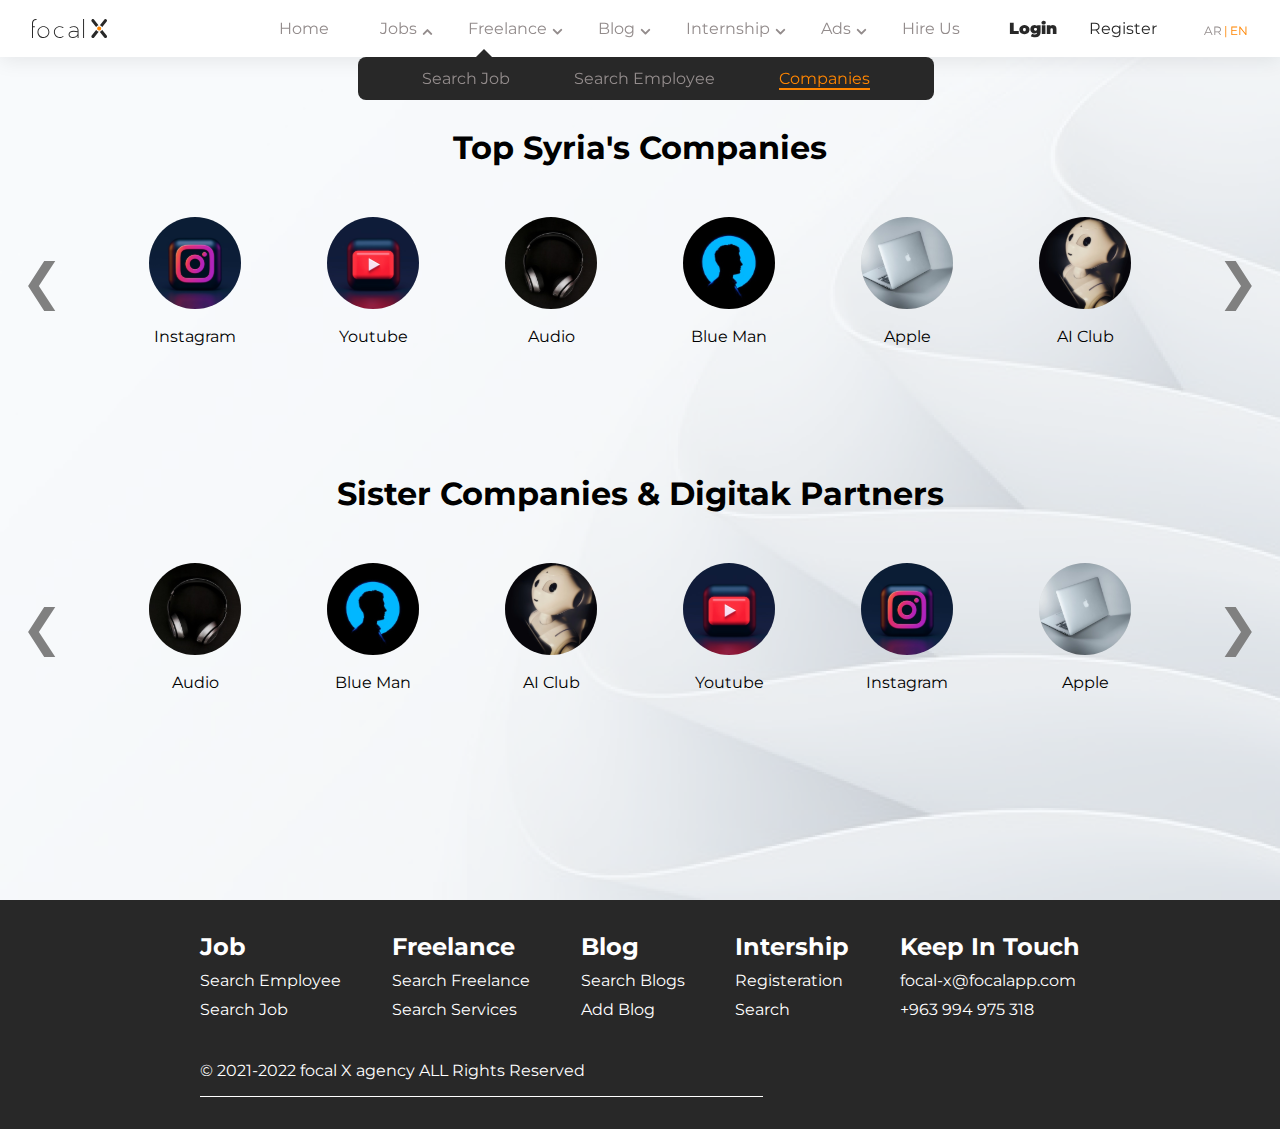
==== companies.html @ e7ad870e "add files for Task4" ====
<!DOCTYPE html>
<html lang="en">
    <head>
        <meta charset="UTF-8">
        <meta http-equiv="X-UA-Compatible" content="IE=edge">
        <meta name="viewport" content="width=device-width, initial-scale=1.0">
        <link rel="stylesheet" href="./assets/css/companies.css" />
        <link rel="preconnect" href="https://fonts.googleapis.com">
        <link rel="preconnect" href="https://fonts.gstatic.com" crossorigin>
        <link
            href="https://fonts.googleapis.com/css2?family=Montserrat&display=swap"
            rel="stylesheet">
        <link rel="stylesheet"
            href="https://cdnjs.cloudflare.com/ajax/libs/font-awesome/4.7.0/css/font-awesome.min.css">
        <title>Document</title>
    </head>
    <body>
        <nav class="navbar">
            <div class="brand">
                <img src="./assets/images/logo.svg"/>
            </div>
            <ul class="list">
                <li class="item-list">
                    <a href="#">Home</a>
                </li>
                <li class="item-list">
                    <a href="#">Jobs<i class="fa fa-angle-up"></i></a>
                    <div class="job-list">
                        <ul>
                            <li><a href="./index.html" >Search Job</a></li>
                            <li><a href="./findemployee.html">Search Employee</a></li>
                            <li><a href="./companies.html" class="selected-search">Companies</a></li>
                        </ul>
                    </div>
                </li>
                <li class="item-list">
                    <a href="#">Freelance<i class="fa fa-angle-down"></i></a>
                </li>
                <li class="item-list">
                    <a href="#">Blog<i class="fa fa-angle-down"></i></a>
                </li>
                <li class="item-list">
                    <a href="#">Internship<i class="fa fa-angle-down"></i></a>
                </li>
                <li class="item-list">
                    <a href="#">Ads<i class="fa fa-angle-down"></i></a>
                </li>
                <li class="item-list">
                    <a href="#">Hire Us</a>
                </li>
            </ul>
            <div class="items">
                <div class="left-items">
                    <a href="#" class="login"><b>Login</b></a>
                    <a href="#" class="register">Register</a>
                </div>
                <div class="lang">
                    <a href="#">AR</a>
                    <p>|</p>
                    <a href="#" class="en">EN</a>
                </div>
            </div>
        </nav>
        <section class="hero">
            <div class="content">
                <div class="comp">
                    <h1>Top Syria's Companies</h1>
                    <div class="comp-slide">

                        <a href="#" class="prev">❮</a>
                        <div class="instagram">
                            <img src="./assets/images/instagram.svg"/>
                            <p>Instagram</p>
                        </div>
                        <div class="comp-img">
                            <img src="./assets/images/youtube.svg"/>
                            <p>Youtube</p>
                        </div>
                        <div class="comp-img">
                            <img src="./assets/images/audio.svg"/>
                            <p>Audio</p>
                        </div>
                        <div class="comp-img">
                            <img src="./assets/images/blue man.svg"/>
                            <p>Blue Man</p>
                        </div>
                        <div class="comp-img">
                            <img src="./assets/images/Apple.svg"/>
                            <p>Apple</p>
                        </div>
                        <div class="comp-img">
                            <img src="./assets/images/AI Club.svg"/>
                            <p>AI Club</p>
                        </div>
                        <a href="#" class="next">❯</a>
                    </div>
                </div>

                <div class="comp">
                    <h1>Sister Companies & Digitak Partners</h1>
                    <div class="comp-slide">

                        <a href="#" class="prev">❮</a>
                        <div class="comp-img">
                            <img src="./assets/images/audio.svg"/>
                            <p>Audio</p>
                        </div>
                        <div class="comp-img">
                            <img src="./assets/images/blue man.svg"/>
                            <p>Blue Man</p>
                        </div>
                        <div class="comp-img">
                            <img src="./assets/images/AI Club.svg"/>
                            <p>AI Club</p>
                        </div>
                        <div class="comp-img">
                            <img src="./assets/images/youtube.svg"/>
                            <p>Youtube</p>
                        </div>
                        <div class="instagram">
                            <img src="./assets/images/instagram.svg"/>
                            <p>Instagram</p>
                        </div>
                        <div class="comp-img">
                            <img src="./assets/images/Apple.svg"/>
                            <p>Apple</p>
                        </div>
                        <a href="#" class="next">❯</a>
                    </div>
                </div>
            </div>
        </section>

        <footer>
            <div class="my-footer">
                <div class="footer-top">
                    <div class="footer-links">
                        <h1>Job</h1>
                        <a href="">Search Employee</a>
                        <a href="">Search Job</a>
                    </div>
                    <div class="footer-links">
                        <h1>Freelance</h1>
                        <a href="">Search Freelance</a>
                        <a href="">Search Services</a>
                    </div>
                    <div class="footer-links">
                        <h1>Blog</h1>
                        <a href="">Search Blogs</a>
                        <a href="">Add Blog</a>
                    </div>
                    <div class="footer-links">
                        <h1>Intership</h1>
                        <a href="">Registeration</a>
                        <a href="">Search</a>
                    </div>
                    <div class="footer-links">
                        <h1>Keep In Touch</h1>
                        <a href="">focal-x@focalapp.com</a>
                        <a href="">+963 994 975 318</a>
                    </div>
                </div>
                <div class="footer-end">
                    &copy; 2021-2022 focal X agency ALL Rights Reserved
                    <span class="footer-hr"></span>
                </div>
            </footer>
    </body>
</html>
---- assets/css/companies.css ----
* {
    padding: 0;
    margin: 0;
    box-sizing: border-box;
}

body {
    font-family: 'Montserrat', sans-serif;
}

.navbar {
    display: flex;
    justify-content: space-between;
    box-shadow: 0px 4px 20px rgba(0, 0, 0, 0.08);
    background-color: white;
    position: fixed;
    width: 100%;
    top: 0;
    align-items: center;
    z-index: 1;
    padding: 10px 32px;
    border: none;
}

.navbar .brand {
    font-size: 30px;
}

.navbar .list {
    display: flex;
    list-style: none;
    align-items: center;
    font-size: 16px;
    gap: 51px;
    margin-left: 10%;
}

.navbar .list .job-list {
    background-color: #282828;
    border-radius: 8px;
    position: absolute;
    bottom: -43px;
    left: 28%;
}

.navbar .list .job-list ul {
    display: flex;
    list-style: none;
    padding: 12px 64px;
    gap: 64px;
}

.navbar .list .job-list::after {
    content: " ";
    position: absolute;
    top: -42%;
    left: 20%;
    border-width: 10px;
    border-style: solid;
    border-color: transparent;
    border-bottom-color: #282828;
}

.navbar .list .job-list .selected-search {
    color: #FF8500;
    border-bottom: 2px solid #FF8500;
}

.navbar .list .job-list ul a:hover {
    color: #FF8500;
    font-weight: 700;
}


.navbar .list .item-list a {
    text-decoration: none;
    color: #938C8C;
}

.navbar .list .item-list a:hover {
    color: #282828;
    font-weight: bold;
}

.navbar .list .item-list i {
    margin-left: 5px;
    font-weight: bold;
    font-size: 16px;
    position: absolute;
    top: 23px;
}

.navbar .items {
    display: flex;
    align-items: center;
    gap: 47px;
}

.navbar .items a {
    text-decoration: none;
    color: #938C8C;
}

.navbar .items .left-items {
    display: flex;
    gap: 32px;
    align-items: center;
}

.navbar .items .left-items .login {
    font-size: 16px;
    font-weight: bold;
}

.navbar .items .left-items a {
    color: #282828;
}

.navbar .items .lang {
    display: flex;
    gap: 2px;
    font-size: 12px;
    margin-top: auto;
    color: #C5BCB3;
}

.navbar .items .lang p,
.navbar .items .lang a:nth-child(3),
.navbar .items .lang a:active {
    color: #FF8500;
}


.hero {
    width: 100%;
    height: 100vh;
    background-image: url(../images/mybackground.png);
    background-repeat: no-repeat;
    background-size: cover;
}

.hero .content {
    display: flex;
    flex-direction: column;
    align-items: center;
}

.hero .content h1 {
    margin-top: 128px;
}


.hero .content .comp {
    display: flex;
    flex-direction: column;
    align-items: center;
    gap: 50px;
}

.hero .content .comp .comp-slide {
    display: flex;
    flex-direction: row;
    gap: 86px;
}

.hero .content .comp a {
    color: gray;
    font-size: 50px;
    text-decoration: none;
}

.hero .content .comp div {
    display: flex;
    flex-direction: column;
    gap: 18px;
    align-items: center;
}


footer {
    width: 100%;
    background-color: #282828;
    color: white;
    padding: 32px 200px;
}

footer .my-footer {
    display: flex;
    flex-direction: column;
    flex-wrap: wrap;
    gap: 42px;
}

footer .my-footer .footer-top {
    display: flex;
    flex-wrap: wrap;
    justify-content: space-between;
    align-items: center;
}

footer .footer-top .footer-links {
    display: flex;
    flex-direction: column;
    flex-wrap: wrap;
    gap: 10px;

}

footer .footer-top .footer-links h1 {
    font-weight: 700;
    font-size: 24px;
}

footer .footer-top .footer-links a {
    font-weight: 400;
    font-size: 16px;
    color: white;
    text-decoration: none;
}


footer .my-footer .footer-end {
    display: flex;
    flex-wrap: wrap;
    align-items: center;
    gap: 16px;

}

footer .my-footer .footer-end span {
    width: 64%;
    color: white;
    border: none;
    border-bottom: 1px solid white;
}
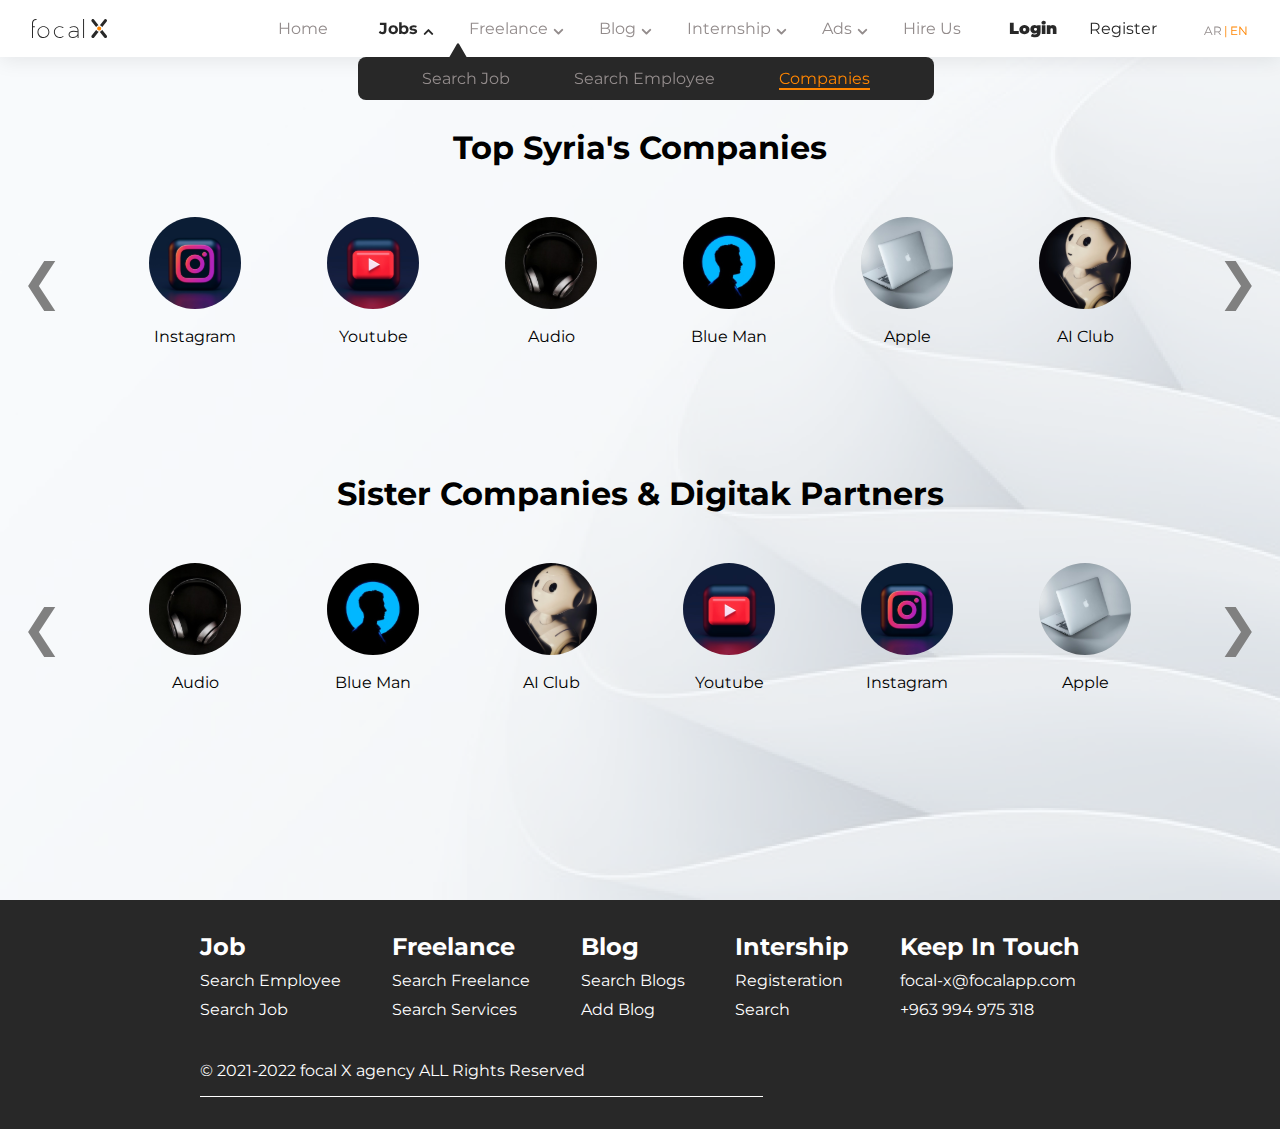
==== commit 7ee93b20: "modified files(latest version)" ====
--- a/companies.html
+++ b/companies.html
@@ -24,7 +24,8 @@
                     <a href="#">Home</a>
                 </li>
                 <li class="item-list">
-                    <a href="#">Jobs<i class="fa fa-angle-up"></i></a>
+                    <a href="#" class="active-job">Jobs<i class="fa fa-angle-up"></i></a>
+                    <img class="img-list" src="./assets/images/Polygon.svg"/>
                     <div class="job-list">
                         <ul>
                             <li><a href="./index.html" >Search Job</a></li>
--- a/assets/css/companies.css
+++ b/assets/css/companies.css
@@ -7,6 +7,8 @@
 body {
     font-family: 'Montserrat', sans-serif;
 }
+
+/* Navbar */
 
 .navbar {
     display: flex;
@@ -35,6 +37,20 @@
     margin-left: 10%;
 }
 
+.navbar .list .item-list .active-job{
+    color: #282828;
+    font-weight: bold;
+}
+
+.navbar .list .item-list .img-list {
+    width: 20px;
+    height: 20px;
+    background-color: transparent;
+    position: absolute;
+    top: 73%;
+    left: 35%;
+}
+
 .navbar .list .job-list {
     background-color: #282828;
     border-radius: 8px;
@@ -50,16 +66,6 @@
     gap: 64px;
 }
 
-.navbar .list .job-list::after {
-    content: " ";
-    position: absolute;
-    top: -42%;
-    left: 20%;
-    border-width: 10px;
-    border-style: solid;
-    border-color: transparent;
-    border-bottom-color: #282828;
-}
 
 .navbar .list .job-list .selected-search {
     color: #FF8500;
@@ -130,6 +136,7 @@
     color: #FF8500;
 }
 
+/* Section */
 
 .hero {
     width: 100%;
@@ -177,6 +184,8 @@
 }
 
 
+/* Footer */
+
 footer {
     width: 100%;
     background-color: #282828;
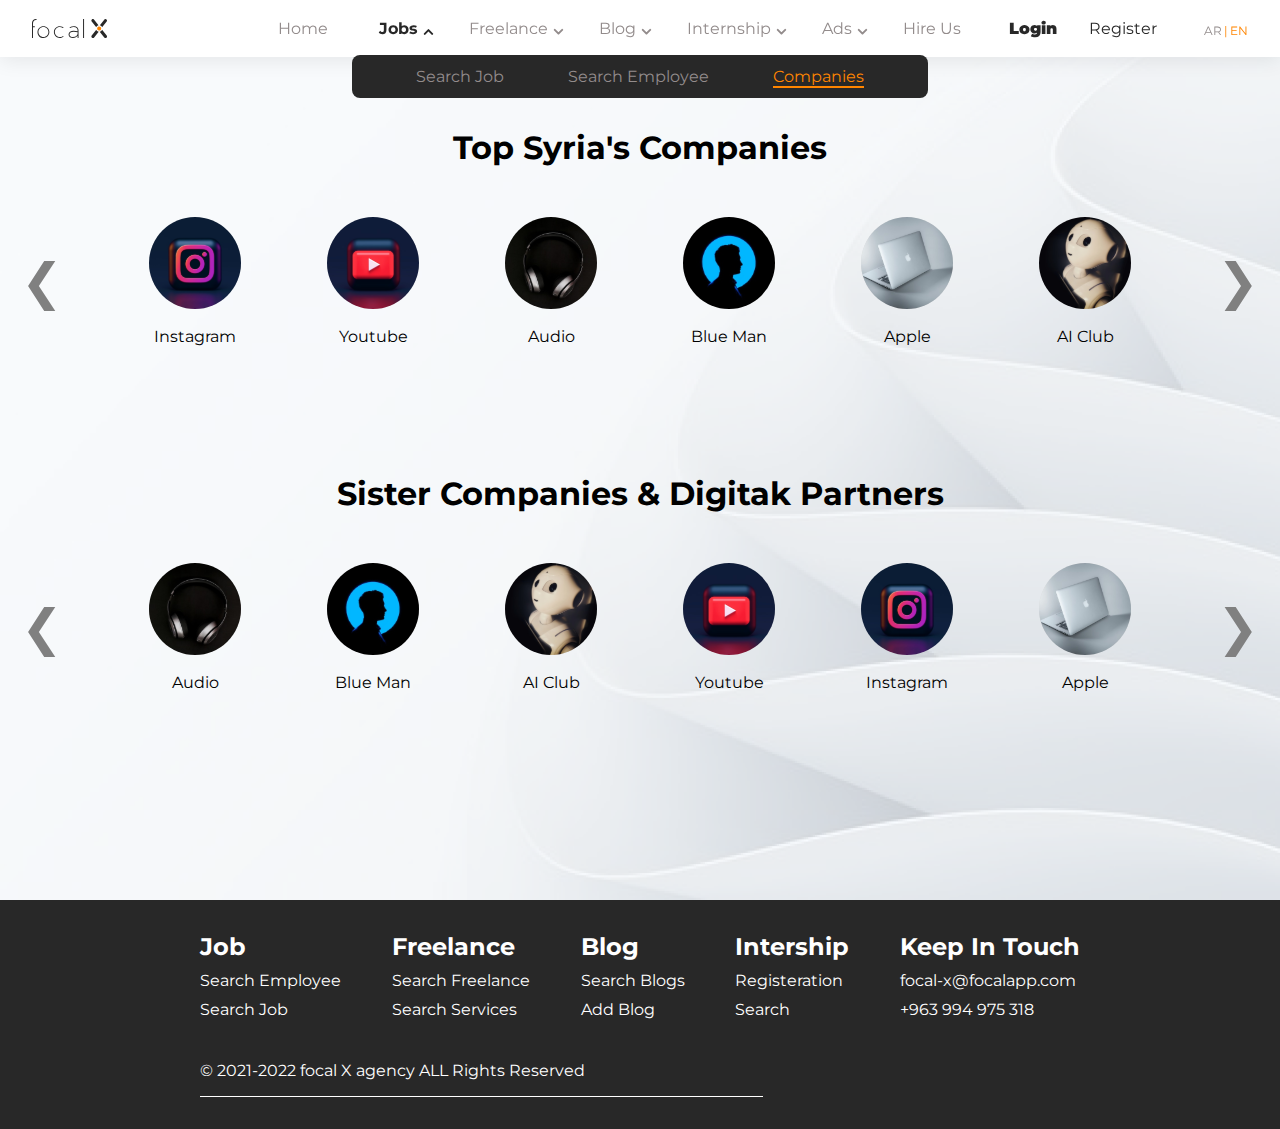
==== commit 188b5cc8: "updated" ====
--- a/companies.html
+++ b/companies.html
@@ -25,14 +25,7 @@
                 </li>
                 <li class="item-list">
                     <a href="#" class="active-job">Jobs<i class="fa fa-angle-up"></i></a>
-                    <img class="img-list" src="./assets/images/Polygon.svg"/>
-                    <div class="job-list">
-                        <ul>
-                            <li><a href="./index.html" >Search Job</a></li>
-                            <li><a href="./findemployee.html">Search Employee</a></li>
-                            <li><a href="./companies.html" class="selected-search">Companies</a></li>
-                        </ul>
-                    </div>
+                    <!-- <img class="img-list" src="./assets/images/Polygon.svg"/> -->
                 </li>
                 <li class="item-list">
                     <a href="#">Freelance<i class="fa fa-angle-down"></i></a>
@@ -64,6 +57,14 @@
         </nav>
         <section class="hero">
             <div class="content">
+                <div class="job-list">
+                    <ul>
+                        <li><a href="./index.html" >Search
+                                Job</a></li>
+                        <li><a href="./findemployee.html">Search Employee</a></li>
+                        <li><a href="./companies.html" class="selected-search">Companies</a></li>
+                    </ul>
+                </div>
                 <div class="comp">
                     <h1>Top Syria's Companies</h1>
                     <div class="comp-slide">
--- a/assets/css/companies.css
+++ b/assets/css/companies.css
@@ -42,42 +42,6 @@
     font-weight: bold;
 }
 
-.navbar .list .item-list .img-list {
-    width: 20px;
-    height: 20px;
-    background-color: transparent;
-    position: absolute;
-    top: 73%;
-    left: 35%;
-}
-
-.navbar .list .job-list {
-    background-color: #282828;
-    border-radius: 8px;
-    position: absolute;
-    bottom: -43px;
-    left: 28%;
-}
-
-.navbar .list .job-list ul {
-    display: flex;
-    list-style: none;
-    padding: 12px 64px;
-    gap: 64px;
-}
-
-
-.navbar .list .job-list .selected-search {
-    color: #FF8500;
-    border-bottom: 2px solid #FF8500;
-}
-
-.navbar .list .job-list ul a:hover {
-    color: #FF8500;
-    font-weight: 700;
-}
-
-
 .navbar .list .item-list a {
     text-decoration: none;
     color: #938C8C;
@@ -152,6 +116,41 @@
     align-items: center;
 }
 
+.hero .content .job-list {
+    background-color: #282828;
+    border-radius: 8px;
+    margin: auto;
+    margin: 0 50px;
+    margin-top:55px;
+    position: fixed;
+    z-index: 1;
+    
+}
+
+.hero .content .job-list ul {
+    display: flex;
+    list-style: none;
+    /* flex-wrap: wrap; */
+    align-items: center;
+    justify-content: center;
+    padding: 12px 64px;
+    gap: 64px;
+}
+
+.hero .content .job-list ul a {
+    text-decoration: none;
+    color: #938C8C;
+}
+.hero .content .job-list .selected-search {
+    color: #FF8500;
+    border-bottom: 2px solid #FF8500;
+}
+
+.hero .content .job-list ul a:hover {
+    color: #FF8500;
+    font-weight: 700;
+}
+
 .hero .content h1 {
     margin-top: 128px;
 }
